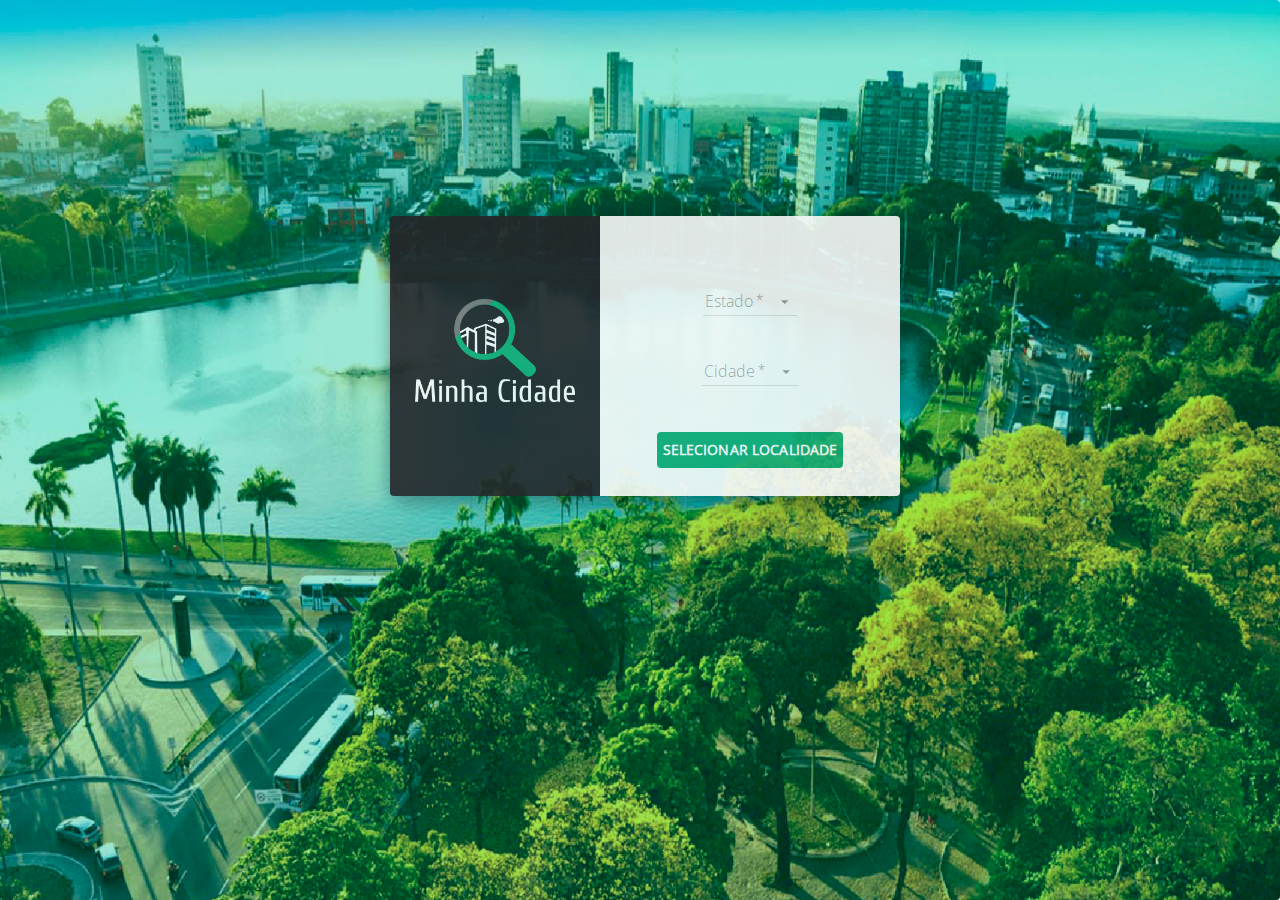
==== index.html @ 4332fd66 "Merge da aplicação web" ====
<html ng-app="Minhacidade" lang="pt-br">
<head>
    <meta charset="utf-8">
    <meta http-equiv="X-UA-Compatible" content="IE=edge">
    <meta name="viewport" content="width=device-width, initial-scale=1">
    <title>Minha Cidade</title>
    <link rel="shortcut icon" type="image/png" href="images/logo.png" width="40px" height="40px"/>
    <link rel="stylesheet" type="text/css" href="styles/app.css">
    <link rel="stylesheet" type="text/css" href="bower_components/angular-material/angular-material.min.css">
    <link rel="stylesheet" type="text/css" href="bower_components/angular-material-data-table/dist/md-data-table.min.css">
</head>
<body>
    <div layout="column" layout-fill>

        <!-- Include template of header -->
        <div ng-show="header" ng-include src="'partials/header.html'"></div>

        <div layout="column" style="height:100%;" ng-cloak>
            <section ng-controller="sidebarController" layout="row" flex >
                <!-- Include template of side -->
                <div ng-show="sidnav" id="sidnav" ng-include src="'partials/sidnav.html'"></div>

                <md-content class="fundo" id="content_main" flex layout-padding>
                    <md-button class=" btn-cadastro md-fab md-primary md-hue-2 sideButton" style="background: #13AB75;" hide-gt-sm ng-click="toggleLeft()">
                        <md-icon class="iconMenu" md-svg-src="images/icons/ic_dehaze_black_24px.svg" ></md-icon>
                        <md-tooltip>
                            Abrir menu
                        </md-tooltip>
                    </md-button>
                    <div layout="column">
                        <!-- block content -->
                        <ui-view></ui-view>

                    </div>
                </md-content>
            </section>
        </div>
    </div>
</body>
    <!--Google analytics-->
    <script>
        (function(i,s,o,g,r,a,m){i['GoogleAnalyticsObject']=r;i[r]=i[r]||function(){
                (i[r].q=i[r].q||[]).push(arguments)},i[r].l=1*new Date();a=s.createElement(o),
            m=s.getElementsByTagName(o)[0];a.async=1;a.src=g;m.parentNode.insertBefore(a,m)
        })(window,document,'script','https://www.google-analytics.com/analytics.js','ga');

        ga('create', 'UA-103803127-1', 'auto');
        ga('send', 'pageview');

    </script>
    <!--Angular-->
    <script src="bower_components/angular/angular.js"></script>
    <!--Angular ui-->
    <!--<script src="bower_components/angular-ui-router/release/angular-ui-router.js"></script>-->
    <script src="angular-ui-router/release/angular-ui-router.js"></script>
    <!--Angular cookies-->
    <script src="bower_components/angular-cookies/angular-cookies.js"></script>
    <!--Material Angular-->
    <script src="bower_components/angular-animate/angular-animate.js"></script>
    <script src="bower_components/angular-aria/angular-aria.min.js"></script>
    <script src="bower_components/angular-material/angular-material.min.js"></script>
    <script src="bower_components/angular-messages/angular-messages.js"></script>
    <!--Jquery-->
    <script src="bower_components/jquery/dist/jquery.min.js"></script>
    <!--Chart-->
    <script src="bower_components/chart.js/dist/Chart.js"></script>
    <script src="bower_components/angular-chart.js/dist/angular-chart.js"></script>
    <!--md-data-table-->
    <script src="bower_components/angular-material-data-table/dist/md-data-table.js"></script>
    <script src="bower_components/md-data-table/dist/md-data-table-templates.js"></script>


    <!-- Main App-->
    <script src="app.js"></script>
    <!--Controllers App-->
    <script src="angular/controllers/index.controller.js"></script>
    <script src="angular/controllers/orcamento.controller.js"></script>
    <script src="angular/controllers/vocesabia.controller.js"></script>
    <script src="angular/controllers/areas.controller.js"></script>
    <script src="angular/controllers/sobre.controller.js"></script>
    <script src="angular/controllers/user.controller.js"></script>
    <script src="angular/controllers/sidebar.controller.js"></script>
    <!--Services App-->
    <script src="angular/services/userService.js"></script>
    <script src="angular/services/areasService.js"></script>
    <!--Directives App-->
    <script src="angular/directives/gastometro.directive.js"></script>
    <script src="angular/directives/seticons.directive.js"></script>
</html>
---- styles/app.css ----
/* app css stylesheet */

@font-face {
  font-family: 'fonteCity';
  src: url("../fonts/OpenSans-Regular.ttf");
}

@font-face {
  font-family: 'fonteSelect';
  src: url("../fonts/OpenSans-Light.ttf");
}

.div-principal, .md-content{
  position: relative;
  max-width: 500px;
  top: 200px;
  margin: 0 auto;
  opacity: 0.90;
  /*background: white;*/
  border-radius: 20px;
  -webkit-box-shadow: 0 8px 17px 0 rgba(0, 0, 0, 0.2), 0 6px 20px 0 rgba(0, 0, 0, 0.19);
  box-shadow: 0 8px 17px 0 rgba(0, 0, 0, 0.2), 0 6px 20px 0 rgba(0, 0, 0, 0.19);
}

.div-primaria, .flex {
  background: #25252a !important;
  /*min-height: 300px;*/
  min-width: 210px !important;
  border-radius: 4px 0 0 4px !important;
}

.div-segundaria, .flex {
  background: #F9F9F9 !important;
  min-height: 280px;
  min-width: 300px !important;
  border-radius: 0 4px 4px 0 !important;
}

md-tabs.md-default-theme md-ink-bar, md-tabs md-ink-bar{
  background: rgb(63,81,181);
}

md-tab-item.md-tab{
  font-size: 13px;
}

#div-button .md-button{
  background: #13AB75 !important;
  color: #F9F9F9 !important;
  border-radius: 4px;
  font-family: 'fonteCity';
  font-weight: bold;
}

.margim-extra {
  margin-top: 20px;
  margin-bottom: 15px;
}

.border-div-principal {
  border-radius: 20px;
}

.logo {
  max-width: 200px;
  transform: scale(0.8);
  margin-top: 70px;
}

.margin_menu {
  margin-left: -20px;
  margin-top: 5px;
}

.menuAling{
  min-height: 40px;
  height: 48px;
  padding: 4px !important;
}

.menu-footer h3{
  font-size: 14px !important;
  font-weight: 600 !important;
}

.nome-cidade h1 {
  color: white;
}

.nome-cidade span {
  color: white;
}

@media only screen and (max-width : 599px) {


  .div-principal, .md-content {
    border-radius: 20px;
    margin-bottom: 20px;
    -webkit-box-shadow: 0 8px 17px 0 rgba(0, 0, 0, 0.2), 0 6px 20px 0 rgba(0, 0, 0, 0.19);
    box-shadow: 0 8px 17px 0 rgba(0, 0, 0, 0.2), 0 6px 20px 0 rgba(0, 0, 0, 0.19);

  }

  .div-primaria {

    border-radius: 4px 4px 0 0 !important;
  }

  .div-segundaria, .flex {
    /*min-height: 300px;*/
    background: #F9F9F9;
    border-radius: 4px 0 4px 4px !important;


  }
}


.select-font {
  font-family: 'fonteSelect';
}


/*Gastometro*/

.wrap-gastometro {
  width: 100%;
  height: 200px;
}

.toolbar-bar-collor{
  background: black;
}


.side-bar-size {
  min-height: 150px;
  height: 20%;
}

.sidenavtoolbar {
  background: url("../images/sidnav.jpg") no-repeat center center;
  -webkit-background-size: 100% 100%;
  -moz-background-size: 100% 100%;
  -o-background-size: 100% 100%;
  background-size: 100% 100%;
}
.nome-cidade {
  margin: auto 0;
  text-align: center;
}
.nome-cidade h1{
  margin: 0px; !important;
}
.nome-cidade h5 {
  margin: 0px; !important;
}


/*Partial index cards*/


.card-header {
  background: #13AB75;
}

.icon-card {
  width: 25%;
}

.gastometro {
  width: 75%;
}

.wrap-cards {
  max-width: 40%;
}
.wrap-cards-vc-sabia {
  max-width: 40%;
}
.card-geral {
  max-height: 300px;
}

.header-despesas {
  background: #13AB75;
}

.header-despesas h1{
  color:white;
  padding: 10px;
}


#gastometro-geral span{
  color: white;
}
.content-orcamento {

}

.card-orcamento {

}

.card-azul {
  background: #00b0ff;
}

.card-amarelo {
  background: #FFB300;
}
.card-vocesavia {
  max-height: 300px;
}

.card-footer-vc-sabia {
  background: white;
}

.card-vocesavia .card-header{
  background: white;
}
---- bower_components/angular-material-data-table/dist/md-data-table.min.css ----
md-backdrop.md-edit-dialog-backdrop{z-index:80}md-edit-dialog{display:-webkit-flex;display:-ms-flexbox;display:flex;-webkit-flex-direction:column;-ms-flex-direction:column;flex-direction:column;position:fixed;z-index:81;background-color:#f9f9f9;border-radius:2px;cursor:default}md-edit-dialog>.md-content{padding:16px 24px 0}md-edit-dialog>.md-content .md-title{color:rgba(0,0,0,.87);margin-bottom:8px}md-edit-dialog>.md-content md-input-container{margin:0;font-size:13px}md-edit-dialog>.md-content md-input-container input{float:none}md-edit-dialog>.md-content md-input-container .md-errors-spacer{min-height:auto;min-width:auto;color:rgba(0,0,0,.54)}md-edit-dialog>.md-content md-input-container .md-errors-spacer .md-char-counter{padding:5px 2px 5px 0}md-edit-dialog>.md-content md-input-container [ng-message]{padding:5px 0 5px 2px}md-edit-dialog>.md-actions{margin:0 16px 8px}md-edit-dialog>.md-actions .md-button{margin:0;min-width:initial}md-edit-dialog>.md-actions .md-button+.md-button{margin-left:8px}.md-table-pagination{display:-webkit-flex;display:-ms-flexbox;display:flex;-webkit-align-items:center;-ms-flex-align:center;align-items:center;-webkit-justify-content:flex-end;-ms-flex-pack:end;justify-content:flex-end;-webkit-flex-wrap:wrap-reverse;-ms-flex-wrap:wrap-reverse;flex-wrap:wrap-reverse;box-sizing:border-box;padding:0 24px;font-size:12px;color:rgba(0,0,0,.54);border-top:1px rgba(0,0,0,.12) solid}.md-table-pagination md-select{-webkit-justify-content:flex-end;-ms-flex-pack:end;justify-content:flex-end;min-width:64px}.md-table-pagination md-select:not([disabled]):focus .md-select-value{color:rgba(0,0,0,.54)}.md-table-pagination md-select .md-select-value{-webkit-flex:0 0 auto;-ms-flex:0 0 auto;flex:0 0 auto}.md-table-pagination md-select .md-select-value span.md-select-icon{-webkit-justify-content:center;-ms-flex-pack:center;justify-content:center;text-align:center;margin-right:-6px!important}.md-table-pagination md-select .md-select-value span.md-select-icon:after{top:initial;-webkit-transform:scaleY(0.5) scaleX(1);transform:scaleY(0.5) scaleX(1)}.md-table-pagination>*{display:-webkit-flex;display:-ms-flexbox;display:flex;-webkit-align-items:center;-ms-flex-align:center;align-items:center;height:56px}.md-table-pagination>.buttons:not(:first-child),.md-table-pagination>.limit-select:not(:first-child){margin-left:32px}.md-table-pagination>.buttons{margin-right:-16px}.md-table-pagination>.buttons>.md-button.md-icon-button{margin:0}.md-table-pagination>.buttons>.label+.md-button.md-icon-button{margin-left:20px}md-select.md-table-select{margin:0}md-select.md-table-select>.md-select-value{padding:0;min-width:0;min-height:24px;border-bottom:0!important}md-select.md-table-select>.md-select-value>span{display:block;height:auto;-webkit-transform:none!important;transform:none!important}md-select.md-table-select>.md-select-value>span>.md-text{display:inherit;height:inherit;-webkit-transform:inherit;transform:inherit}md-select.md-table-select>.md-select-value>span.md-select-icon{display:-webkit-flex;display:-ms-flexbox;display:flex;-webkit-align-items:center;-ms-flex-align:center;align-items:center;height:24px;margin:0}md-select.md-table-select>.md-select-value>span.md-select-icon:after{top:initial}.md-select-menu-container.md-pagination-select,.md-select-menu-container.md-table-select{margin-left:-2px;border-radius:2px}.md-select-menu-container.md-pagination-select md-content,.md-select-menu-container.md-pagination-select md-select-menu,.md-select-menu-container.md-table-select md-content,.md-select-menu-container.md-table-select md-select-menu{border-radius:inherit}.md-select-menu-container.md-pagination-select md-content,.md-select-menu-container.md-table-select md-content{padding:0}.md-select-menu-container.md-table-select .md-text{font-size:13px}.md-select-menu-container.md-pagination-select .md-text{font-size:12px}md-toolbar.md-table-toolbar{box-shadow:none}md-toolbar.md-table-toolbar.md-default-theme:not(.md-menu-toolbar).md-default,md-toolbar.md-table-toolbar:not(.md-menu-toolbar).md-default{background-color:#fff;color:rgba(0,0,0,.87)}md-toolbar.md-table-toolbar.md-default-theme:not(.md-menu-toolbar).md-default .md-button,md-toolbar.md-table-toolbar:not(.md-menu-toolbar).md-default .md-button{color:rgba(0,0,0,.87)}@media only screen and (max-width:959px) and (min-width:0) and (orientation:landscape){md-toolbar.md-table-toolbar .md-toolbar-tools{height:64px;max-height:initial}}md-toolbar.md-table-toolbar .md-toolbar-tools{padding:0 24px}md-toolbar.md-table-toolbar .md-toolbar-tools md-icon{color:rgba(0,0,0,.54)}md-toolbar.md-table-toolbar .md-toolbar-tools>.md-button.md-icon-button{margin:0}md-toolbar.md-table-toolbar .md-toolbar-tools>.md-button.md-icon-button:first-child{margin-left:-12px}md-toolbar.md-table-toolbar .md-toolbar-tools>.md-button.md-icon-button:last-child{margin-right:-12px}md-card>md-table-container:first-child,md-card>md-toolbar.md-table-toolbar:first-child{border-top-left-radius:2px;border-top-right-radius:2px}md-card>md-table-container:last-child,md-card>md-toolbar.md-table-toolbar:last-child{border-bottom-left-radius:2px;border-bottom-right-radius:2px}md-table-container{display:block;max-width:100%;overflow-x:auto;-webkit-overflow-scrolling:touch}table.md-table{width:100%;border-spacing:0;overflow:hidden}table.md-table thead.md-head>tr.md-row{height:56px}table.md-table tbody.md-body>tr.md-row,table.md-table tfoot.md-foot>tr.md-row{height:48px}table.md-table thead.md-head+.md-table-progress md-progress-linear{top:-3px}table.md-table .md-table-progress th{padding:0}table.md-table .md-table-progress th md-progress-linear{height:0;transition:opacity 1s}table.md-table .md-table-progress th md-progress-linear.ng-hide{opacity:0}table.md-table .md-table-progress th md-progress-linear>.md-container{height:3px;top:0;transition:none}table.md-table .md-table-progress th md-progress-linear>.md-container>.md-bar{height:3px}table.md-table th.md-column{color:rgba(0,0,0,.54);font-size:12px;font-weight:700;white-space:nowrap}table.md-table th.md-column.md-sort{cursor:pointer}table.md-table th.md-column md-icon{height:16px;width:16px;font-size:16px!important;line-height:16px!important}table.md-table th.md-column md-icon.md-sort-icon{color:rgba(0,0,0,.26);opacity:0;transition:-webkit-transform .25s,opacity .25s;transition:transform .25s,opacity .25s}table.md-table th.md-column md-icon.md-sort-icon.md-asc{-webkit-transform:rotate(0deg);transform:rotate(0deg)}table.md-table th.md-column md-icon.md-sort-icon.md-desc{-webkit-transform:rotate(180deg);transform:rotate(180deg)}table.md-table th.md-column md-icon:not(:first-child){margin-left:8px}table.md-table th.md-column md-icon:not(:last-child){margin-right:8px}table.md-table th.md-column.md-active,table.md-table th.md-column.md-active md-icon{color:rgba(0,0,0,.87)}table.md-table th.md-column.md-active md-icon.md-sort-icon,table.md-table th.md-column:hover md-icon.md-sort-icon{opacity:1}table.md-table tr.md-row[data-ng-repeat].ng-leave,table.md-table tr.md-row[ng-repeat].ng-leave,table.md-table tr.md-row[ng\:repeat].ng-leave,table.md-table tr.md-row[x-ng-repeat].ng-leave{display:none}table.md-table.md-row-select tbody.md-body>tr.md-row{transition:background-color .2s}table.md-table.md-row-select tbody.md-body>tr.md-row:not([disabled]):hover{background-color:#eee!important}table.md-table.md-row-select tbody.md-body>tr.md-row.md-selected{background-color:#f5f5f5}table.md-table.md-row-select td.md-cell:first-child,table.md-table.md-row-select th.md-column:first-child{width:20px;padding:0 0 0 24px}table.md-table.md-row-select td.md-cell:nth-child(2),table.md-table.md-row-select th.md-column:nth-child(2){padding:0 24px}table.md-table.md-row-select td.md-cell:nth-child(n+3):nth-last-child(n+2),table.md-table.md-row-select th.md-column:nth-child(n+3):nth-last-child(n+2){padding:0 56px 0 0}table.md-table:not(.md-row-select) td.md-cell:first-child,table.md-table:not(.md-row-select) th.md-column:first-child{padding:0 24px}table.md-table:not(.md-row-select) td.md-cell:nth-child(n+2):nth-last-child(n+2),table.md-table:not(.md-row-select) th.md-column:nth-child(n+2):nth-last-child(n+2){padding:0 56px 0 0}table.md-table td.md-cell,table.md-table th.md-column{vertical-align:middle;text-align:left}table.md-table td.md-cell>*,table.md-table th.md-column>*{vertical-align:middle}table.md-table td.md-cell:last-child,table.md-table th.md-column:last-child{padding:0 24px 0 0}table.md-table td.md-cell.md-clickable,table.md-table th.md-column.md-clickable{cursor:pointer}table.md-table td.md-cell.md-clickable:focus,table.md-table th.md-column.md-clickable:focus{outline:0}table.md-table td.md-cell.md-numeric,table.md-table th.md-column.md-numeric{text-align:right}table.md-table td.md-cell md-checkbox,table.md-table th.md-column md-checkbox{margin:0;width:20px}table.md-table td.md-cell{color:rgba(0,0,0,.87);font-size:13px;border-top:1px rgba(0,0,0,.12) solid}table.md-table td.md-cell.md-numeric md-select{-webkit-justify-content:flex-end;-ms-flex-pack:end;justify-content:flex-end}table.md-table td.md-cell.md-numeric md-select .md-select-value{-webkit-flex:0 0 auto;-ms-flex:0 0 auto;flex:0 0 auto}table.md-table td.md-cell.md-placeholder{color:rgba(0,0,0,.26)}table.md-table td.md-cell md-select>.md-select-value>span.md-select-icon{-webkit-justify-content:flex-end;-ms-flex-pack:end;justify-content:flex-end;color:rgba(0,0,0,.54);width:18px;text-align:right}table.md-table td.md-cell md-select>.md-select-value>span.md-select-icon:after{-webkit-transform:scaleY(0.4) scaleX(0.8);transform:scaleY(0.4) scaleX(0.8)}
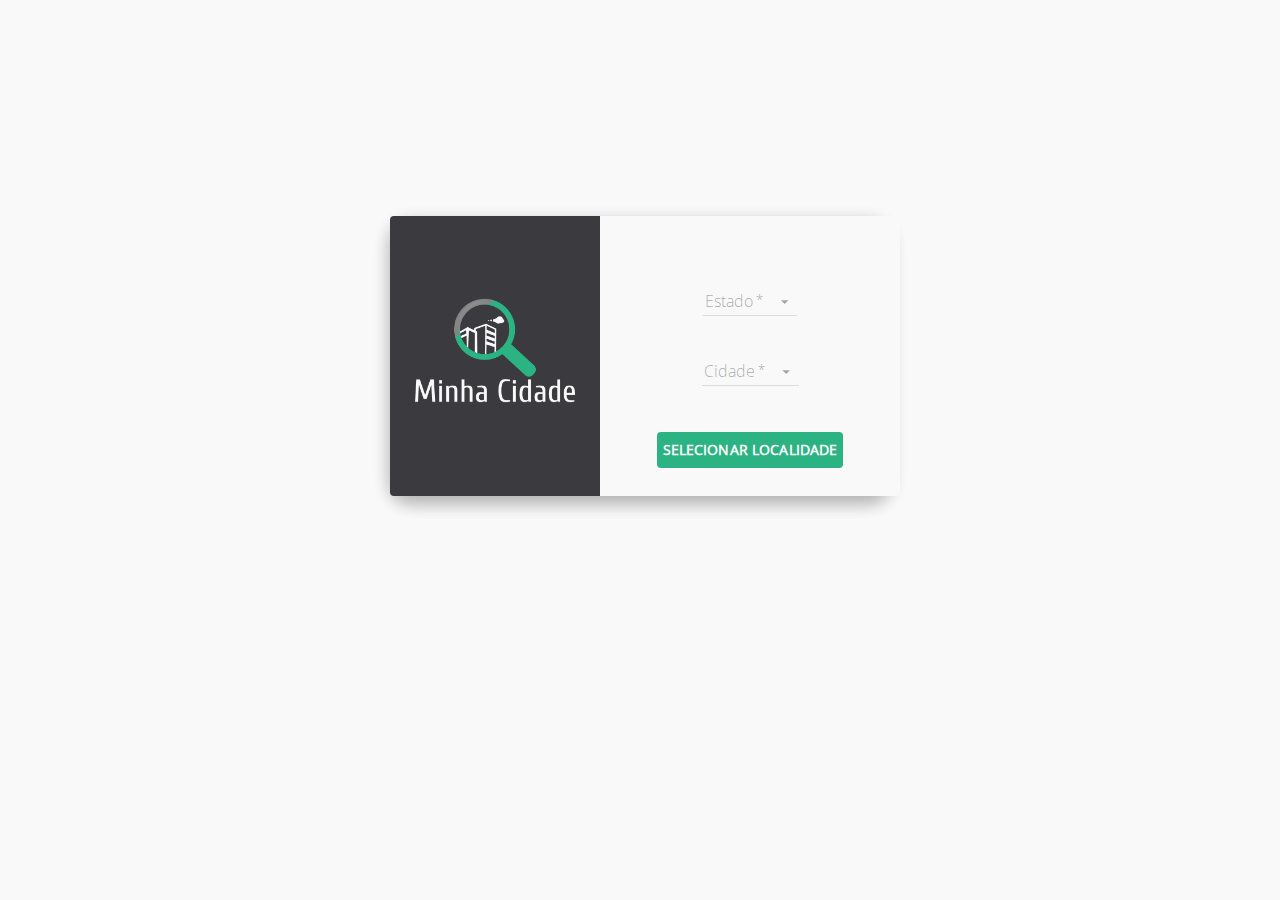
==== commit 891ffab1: "Merge da aplicação web" ====
--- a/index.html
+++ b/index.html
@@ -4,7 +4,7 @@
     <meta http-equiv="X-UA-Compatible" content="IE=edge">
     <meta name="viewport" content="width=device-width, initial-scale=1">
     <title>Minha Cidade</title>
-    <link rel="shortcut icon" type="image/png" href="images/logo.png" width="40px" height="40px"/>
+    <link rel="shortcut icon" type="image/png" href="web/images/logo.png" width="40px" height="40px"/>
     <link rel="stylesheet" type="text/css" href="styles/app.css">
     <link rel="stylesheet" type="text/css" href="bower_components/angular-material/angular-material.min.css">
     <link rel="stylesheet" type="text/css" href="bower_components/angular-material-data-table/dist/md-data-table.min.css">
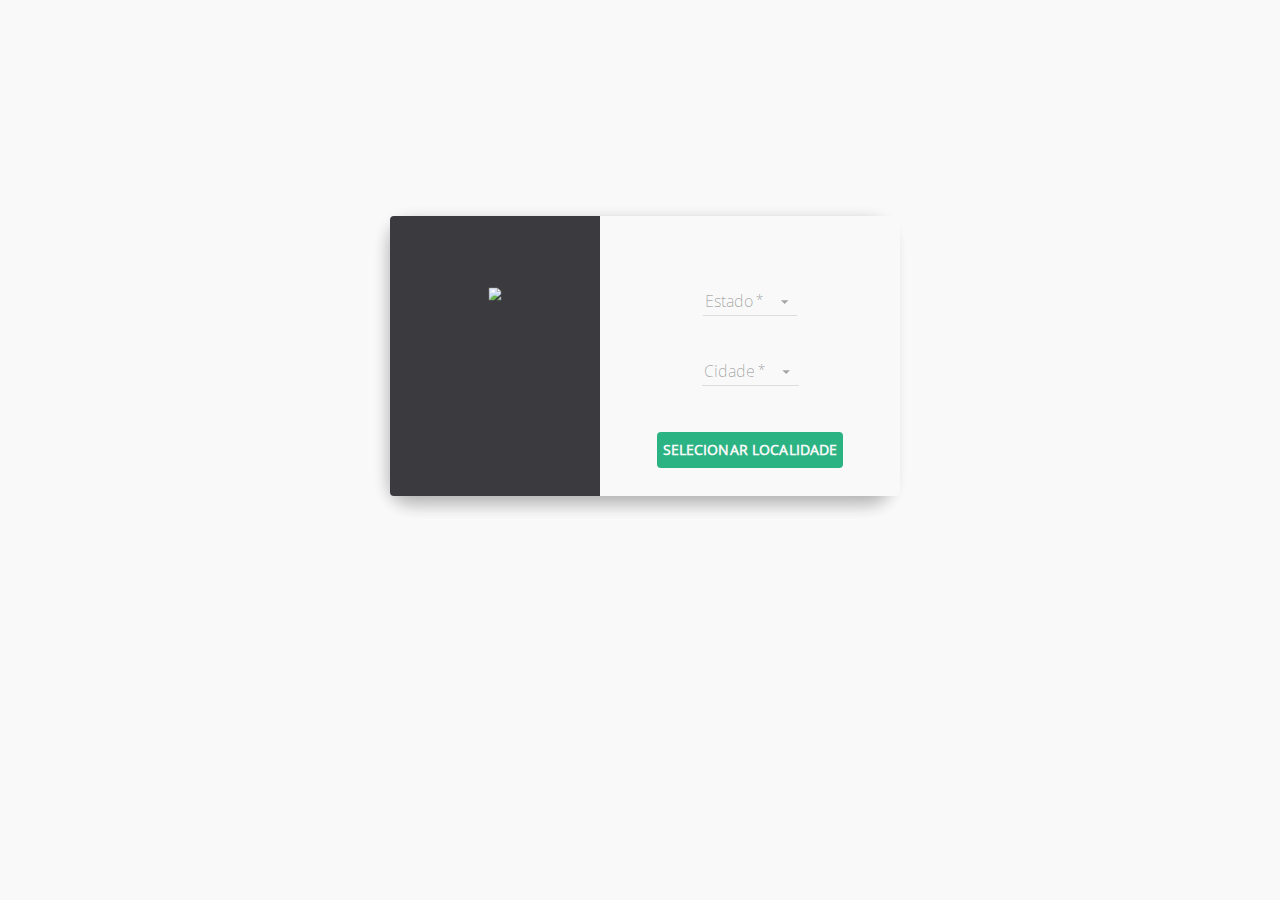
==== commit 4e115a5b: "first commit" ====
--- a/index.html
+++ b/index.html
@@ -4,7 +4,7 @@
     <meta http-equiv="X-UA-Compatible" content="IE=edge">
     <meta name="viewport" content="width=device-width, initial-scale=1">
     <title>Minha Cidade</title>
-    <link rel="shortcut icon" type="image/png" href="web/images/logo.png" width="40px" height="40px"/>
+    <link rel="shortcut icon" type="image/png" href="images/logoicon.png" width="40px" height="40px"/>
     <link rel="stylesheet" type="text/css" href="styles/app.css">
     <link rel="stylesheet" type="text/css" href="bower_components/angular-material/angular-material.min.css">
     <link rel="stylesheet" type="text/css" href="bower_components/angular-material-data-table/dist/md-data-table.min.css">
@@ -86,6 +86,7 @@
     <!--Directives App-->
     <script src="angular/directives/gastometro.directive.js"></script>
     <script src="angular/directives/seticons.directive.js"></script>
+    <script src="angular/directives/gastometro-detail.directive.js"></script>
 </html>
 
 
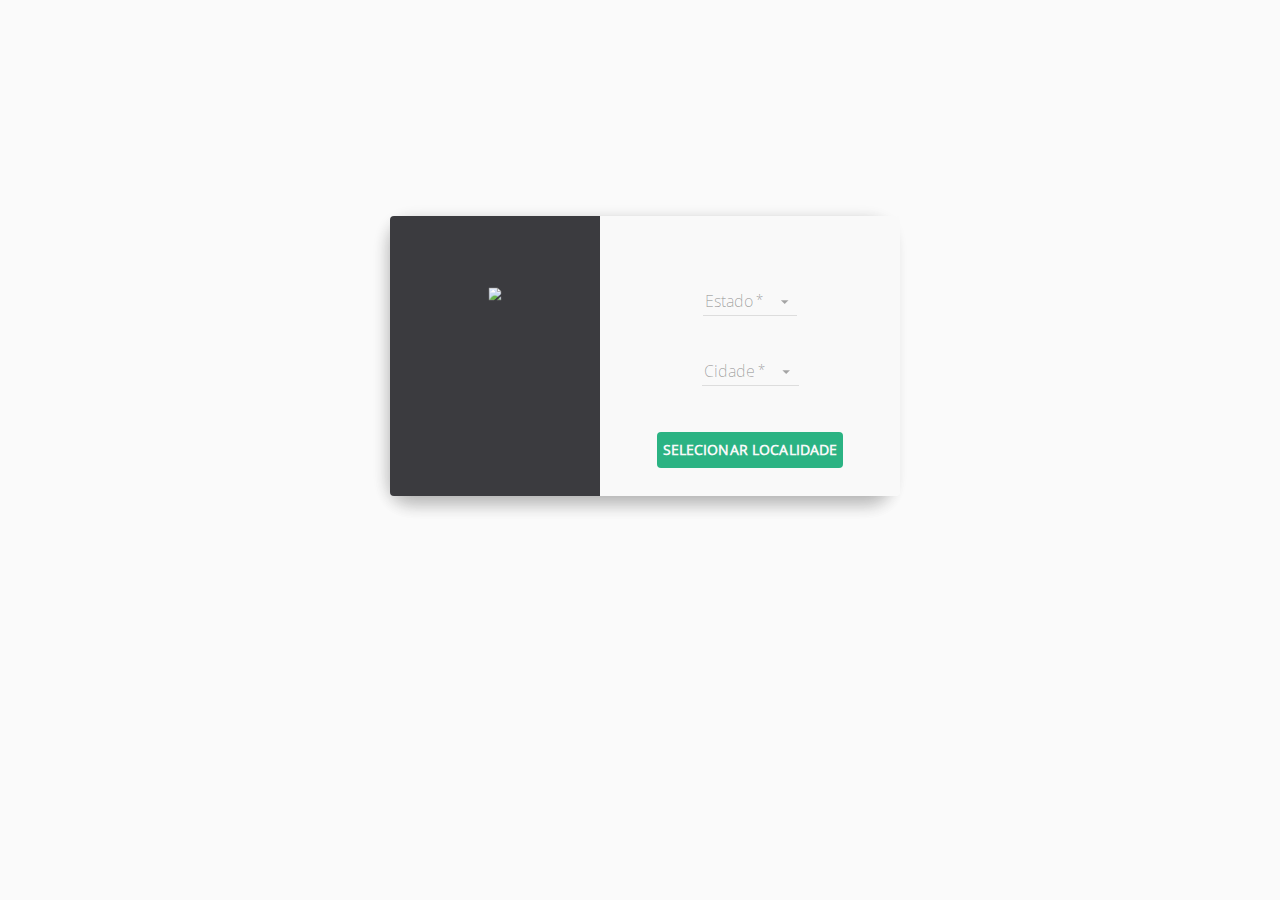
==== commit 2b100a92: "Butão de abrir drawable implementado na nav" ====
--- a/index.html
+++ b/index.html
@@ -11,26 +11,17 @@
 </head>
 <body>
     <div layout="column" layout-fill>
-
         <!-- Include template of header -->
-        <div ng-show="header" ng-include src="'partials/header.html'"></div>
+        <div ng-controller="sidebarController" ng-show="header" ng-include src="'partials/header.html'"></div>
 
         <div layout="column" style="height:100%;" ng-cloak>
-            <section ng-controller="sidebarController" layout="row" flex >
+            <section layout="row" flex >
                 <!-- Include template of side -->
                 <div ng-show="sidnav" id="sidnav" ng-include src="'partials/sidnav.html'"></div>
 
-                <md-content class="fundo" id="content_main" flex layout-padding>
-                    <md-button class=" btn-cadastro md-fab md-primary md-hue-2 sideButton" style="background: #13AB75;" hide-gt-sm ng-click="toggleLeft()">
-                        <md-icon class="iconMenu" md-svg-src="images/icons/ic_dehaze_black_24px.svg" ></md-icon>
-                        <md-tooltip>
-                            Abrir menu
-                        </md-tooltip>
-                    </md-button>
+                <md-content id="content_main" class="fundo" flex layout-padding style="background: url('images/background.jpg') no-repeat center center !important;-webkit-background-size: 100% 100% !important;-moz-background-size: 100% 100% !important;-o-background-size: 100% 100% !important;background-size: 100% 100% !important;">
                     <div layout="column">
-                        <!-- block content -->
                         <ui-view></ui-view>
-
                     </div>
                 </md-content>
             </section>
@@ -44,7 +35,7 @@
             m=s.getElementsByTagName(o)[0];a.async=1;a.src=g;m.parentNode.insertBefore(a,m)
         })(window,document,'script','https://www.google-analytics.com/analytics.js','ga');
 
-        ga('create', 'UA-103803127-1', 'auto');
+        ga('create', 'UA-105303062-1', 'auto');
         ga('send', 'pageview');
 
     </script>
@@ -86,7 +77,6 @@
     <!--Directives App-->
     <script src="angular/directives/gastometro.directive.js"></script>
     <script src="angular/directives/seticons.directive.js"></script>
-    <script src="angular/directives/gastometro-detail.directive.js"></script>
 </html>
 
 
--- a/styles/app.css
+++ b/styles/app.css
@@ -10,26 +10,25 @@
   src: url("../fonts/OpenSans-Light.ttf");
 }
 
-.div-principal, .md-content{
+.div-principal{
   position: relative;
   max-width: 500px;
   top: 200px;
   margin: 0 auto;
   opacity: 0.90;
-  /*background: white;*/
   border-radius: 20px;
   -webkit-box-shadow: 0 8px 17px 0 rgba(0, 0, 0, 0.2), 0 6px 20px 0 rgba(0, 0, 0, 0.19);
   box-shadow: 0 8px 17px 0 rgba(0, 0, 0, 0.2), 0 6px 20px 0 rgba(0, 0, 0, 0.19);
 }
 
-.div-primaria, .flex {
+.div-primaria {
   background: #25252a !important;
   /*min-height: 300px;*/
   min-width: 210px !important;
   border-radius: 4px 0 0 4px !important;
 }
 
-.div-segundaria, .flex {
+.div-segundaria {
   background: #F9F9F9 !important;
   min-height: 280px;
   min-width: 300px !important;
@@ -52,6 +51,12 @@
   font-weight: bold;
 }
 
+.position-img {
+    position: absolute;
+    top: 0;
+    right: 0;
+}
+
 .margim-extra {
   margin-top: 20px;
   margin-bottom: 15px;
@@ -89,6 +94,11 @@
 
 .nome-cidade span {
   color: white;
+}
+
+.logo-facebook {
+    font-size: 48px;
+    height: 60px;
 }
 
 @media only screen and (max-width : 599px) {
@@ -103,19 +113,23 @@
   }
 
   .div-primaria {
-
+    height: 200px !important;
     border-radius: 4px 4px 0 0 !important;
   }
 
-  .div-segundaria, .flex {
+  .div-segundaria {
     /*min-height: 300px;*/
-    background: #F9F9F9;
+    background: #F9F9F9 !important;
     border-radius: 4px 0 4px 4px !important;
-
-
+    min-height: 280px;
+    min-width: 300px !important;
   }
-}
-
+
+    /*.logo-facebook {*/
+        /*font-size: 28px;*/
+        /*height: 30px;*/
+    /*}*/
+}
 
 .select-font {
   font-family: 'fonteSelect';
